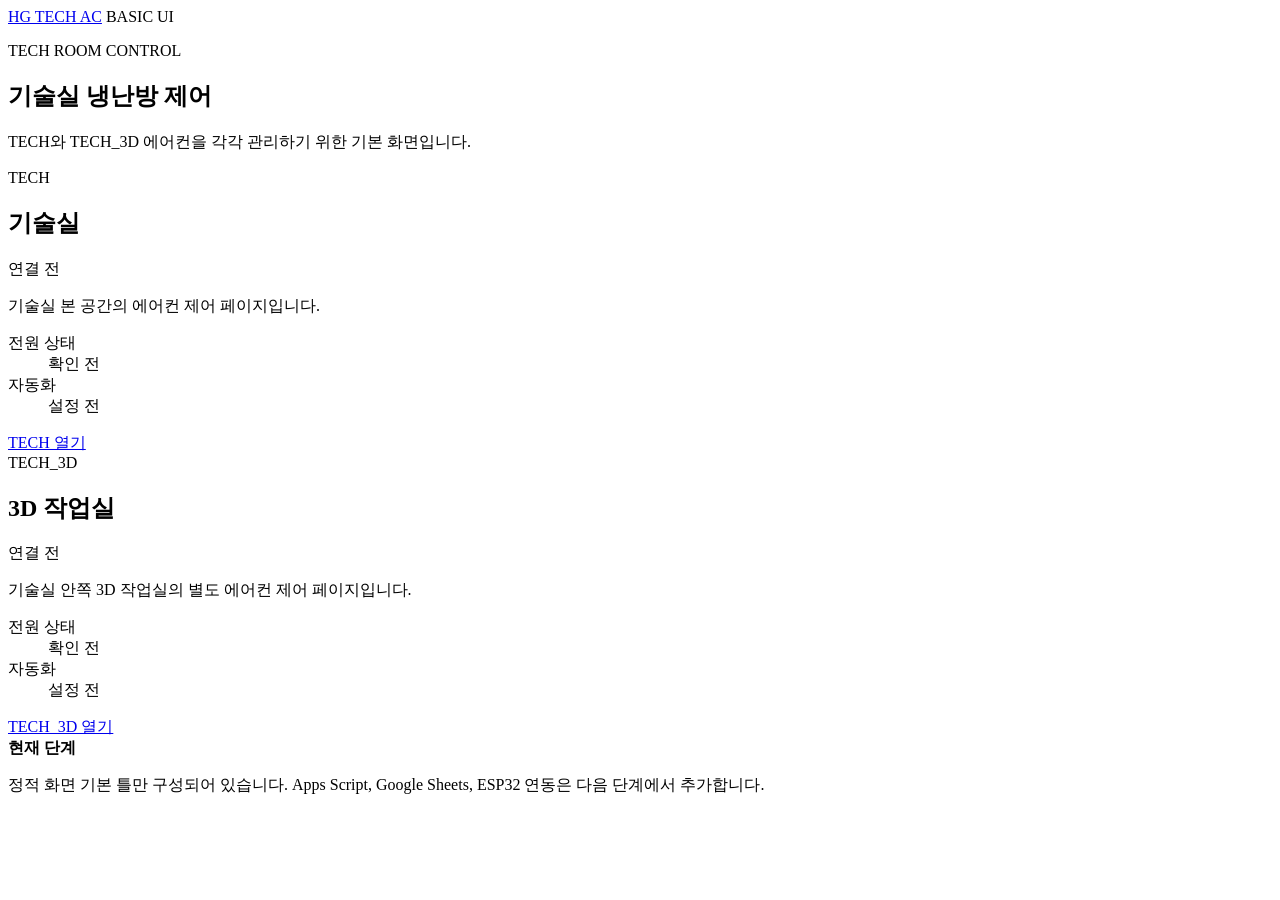
==== index.html @ 8c7516be "Initialize HG TECH AC basic site" ====
<!doctype html>
<html lang="ko">
<head>
  <meta charset="utf-8">
  <meta name="viewport" content="width=device-width, initial-scale=1">
  <meta name="theme-color" content="#08111f">
  <title>HG TECH AC</title>
  <link rel="stylesheet" href="./assets/style.css">
</head>
<body>
  <header class="topbar">
    <a class="brand" href="./">HG TECH AC</a>
    <span class="stage">BASIC UI</span>
  </header>

  <main class="container">
    <section class="hero">
      <p class="eyebrow">TECH ROOM CONTROL</p>
      <h1>기술실 냉난방 제어</h1>
      <p>TECH와 TECH_3D 에어컨을 각각 관리하기 위한 기본 화면입니다.</p>
    </section>

    <section class="device-grid">
      <article class="device-card">
        <div class="device-head">
          <div>
            <span class="device-id">TECH</span>
            <h2>기술실</h2>
          </div>
          <span class="status">연결 전</span>
        </div>
        <p>기술실 본 공간의 에어컨 제어 페이지입니다.</p>
        <dl class="summary">
          <div><dt>전원 상태</dt><dd>확인 전</dd></div>
          <div><dt>자동화</dt><dd>설정 전</dd></div>
        </dl>
        <a class="button primary" href="./TECH/">TECH 열기</a>
      </article>

      <article class="device-card">
        <div class="device-head">
          <div>
            <span class="device-id">TECH_3D</span>
            <h2>3D 작업실</h2>
          </div>
          <span class="status">연결 전</span>
        </div>
        <p>기술실 안쪽 3D 작업실의 별도 에어컨 제어 페이지입니다.</p>
        <dl class="summary">
          <div><dt>전원 상태</dt><dd>확인 전</dd></div>
          <div><dt>자동화</dt><dd>설정 전</dd></div>
        </dl>
        <a class="button primary" href="./TECH_3D/">TECH_3D 열기</a>
      </article>
    </section>

    <section class="notice">
      <strong>현재 단계</strong>
      <p>정적 화면 기본 틀만 구성되어 있습니다. Apps Script, Google Sheets, ESP32 연동은 다음 단계에서 추가합니다.</p>
    </section>
  </main>
</body>
</html>
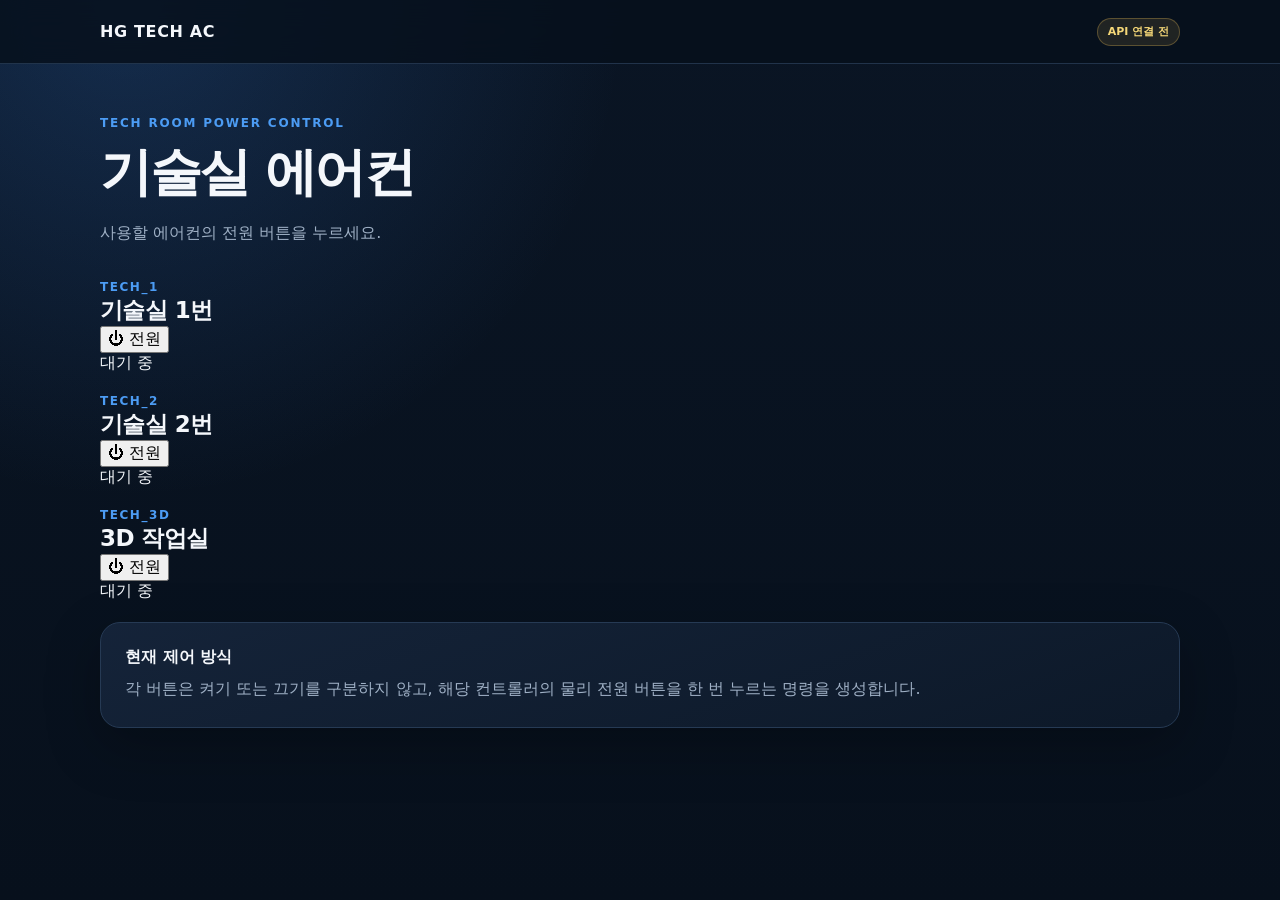
==== commit 46ad55ed: "Simplify dashboard to three large power buttons" ====
--- a/index.html
+++ b/index.html
@@ -6,58 +6,60 @@
   <meta name="theme-color" content="#08111f">
   <title>HG TECH AC</title>
   <link rel="stylesheet" href="./assets/style.css">
+  <script src="./config.js"></script>
+  <script defer src="./assets/app.js"></script>
 </head>
 <body>
   <header class="topbar">
     <a class="brand" href="./">HG TECH AC</a>
-    <span class="stage">BASIC UI</span>
+    <span id="serverState" class="stage">API 연결 전</span>
   </header>
 
-  <main class="container">
-    <section class="hero">
-      <p class="eyebrow">TECH ROOM CONTROL</p>
-      <h1>기술실 냉난방 제어</h1>
-      <p>TECH와 TECH_3D 에어컨을 각각 관리하기 위한 기본 화면입니다.</p>
+  <main class="container compact-container">
+    <section class="hero center-hero">
+      <p class="eyebrow">TECH ROOM POWER CONTROL</p>
+      <h1>기술실 에어컨</h1>
+      <p>사용할 에어컨의 전원 버튼을 누르세요.</p>
     </section>
 
-    <section class="device-grid">
-      <article class="device-card">
-        <div class="device-head">
-          <div>
-            <span class="device-id">TECH</span>
-            <h2>기술실</h2>
-          </div>
-          <span class="status">연결 전</span>
-        </div>
-        <p>기술실 본 공간의 에어컨 제어 페이지입니다.</p>
-        <dl class="summary">
-          <div><dt>전원 상태</dt><dd>확인 전</dd></div>
-          <div><dt>자동화</dt><dd>설정 전</dd></div>
-        </dl>
-        <a class="button primary" href="./TECH/">TECH 열기</a>
+    <section class="power-grid" aria-label="에어컨 전원 제어">
+      <article class="power-card">
+        <span class="device-id">TECH_1</span>
+        <h2>기술실 1번</h2>
+        <button class="power-button" type="button" data-device="TECH_1" data-name="기술실 1번" aria-label="기술실 1번 전원버튼 누르기">
+          <span class="power-icon" aria-hidden="true">⏻</span>
+          <span>전원</span>
+        </button>
+        <p class="command-state" id="state-TECH_1">대기 중</p>
       </article>
 
-      <article class="device-card">
-        <div class="device-head">
-          <div>
-            <span class="device-id">TECH_3D</span>
-            <h2>3D 작업실</h2>
-          </div>
-          <span class="status">연결 전</span>
-        </div>
-        <p>기술실 안쪽 3D 작업실의 별도 에어컨 제어 페이지입니다.</p>
-        <dl class="summary">
-          <div><dt>전원 상태</dt><dd>확인 전</dd></div>
-          <div><dt>자동화</dt><dd>설정 전</dd></div>
-        </dl>
-        <a class="button primary" href="./TECH_3D/">TECH_3D 열기</a>
+      <article class="power-card">
+        <span class="device-id">TECH_2</span>
+        <h2>기술실 2번</h2>
+        <button class="power-button" type="button" data-device="TECH_2" data-name="기술실 2번" aria-label="기술실 2번 전원버튼 누르기">
+          <span class="power-icon" aria-hidden="true">⏻</span>
+          <span>전원</span>
+        </button>
+        <p class="command-state" id="state-TECH_2">대기 중</p>
+      </article>
+
+      <article class="power-card">
+        <span class="device-id">TECH_3D</span>
+        <h2>3D 작업실</h2>
+        <button class="power-button" type="button" data-device="TECH_3D" data-name="3D 작업실" aria-label="3D 작업실 전원버튼 누르기">
+          <span class="power-icon" aria-hidden="true">⏻</span>
+          <span>전원</span>
+        </button>
+        <p class="command-state" id="state-TECH_3D">대기 중</p>
       </article>
     </section>
 
-    <section class="notice">
-      <strong>현재 단계</strong>
-      <p>정적 화면 기본 틀만 구성되어 있습니다. Apps Script, Google Sheets, ESP32 연동은 다음 단계에서 추가합니다.</p>
+    <section class="notice slim-notice">
+      <strong>현재 제어 방식</strong>
+      <p>각 버튼은 켜기 또는 끄기를 구분하지 않고, 해당 컨트롤러의 물리 전원 버튼을 한 번 누르는 명령을 생성합니다.</p>
     </section>
   </main>
+
+  <div id="toast" class="toast" role="status" aria-live="polite"></div>
 </body>
 </html>
--- a/assets/style.css
+++ b/assets/style.css
@@ -0,0 +1,215 @@
+:root {
+  --bg: #07101c;
+  --surface: #101c2d;
+  --surface-soft: #15243a;
+  --line: #263a54;
+  --text: #f4f7fb;
+  --muted: #9fb0c5;
+  --primary: #4c9cf4;
+  --primary-strong: #267fe4;
+  --green: #42d993;
+  --red: #ff6a75;
+  --amber: #f2c65b;
+}
+
+* { box-sizing: border-box; }
+html { min-height: 100%; background: var(--bg); }
+body {
+  margin: 0;
+  min-height: 100vh;
+  color: var(--text);
+  background:
+    radial-gradient(circle at 10% 0%, rgba(56, 122, 210, .24), transparent 34%),
+    linear-gradient(180deg, #0a1524 0%, var(--bg) 100%);
+  font-family: Inter, Pretendard, "Noto Sans KR", system-ui, sans-serif;
+}
+
+a { color: inherit; text-decoration: none; }
+button, input { font: inherit; }
+
+.topbar {
+  position: sticky;
+  top: 0;
+  z-index: 10;
+  display: flex;
+  justify-content: space-between;
+  align-items: center;
+  min-height: 64px;
+  padding: 0 max(18px, calc((100vw - 1080px) / 2));
+  border-bottom: 1px solid rgba(38, 58, 84, .85);
+  background: rgba(7, 16, 28, .84);
+  backdrop-filter: blur(14px);
+}
+
+.brand { font-weight: 900; letter-spacing: .04em; }
+.stage,
+.status {
+  display: inline-flex;
+  align-items: center;
+  min-height: 28px;
+  padding: 0 10px;
+  border: 1px solid rgba(242, 198, 91, .28);
+  border-radius: 999px;
+  color: #f4d778;
+  background: rgba(242, 198, 91, .11);
+  font-size: 11px;
+  font-weight: 850;
+}
+
+.container {
+  width: min(1080px, calc(100% - 30px));
+  margin: 0 auto;
+  padding: 52px 0 72px;
+}
+
+.hero { margin-bottom: 30px; }
+.eyebrow {
+  margin: 0 0 8px;
+  color: var(--primary);
+  font-size: 12px;
+  font-weight: 850;
+  letter-spacing: .15em;
+}
+h1, h2, p { margin-top: 0; }
+h1 {
+  margin-bottom: 12px;
+  font-size: clamp(32px, 7vw, 52px);
+  letter-spacing: -.045em;
+}
+h2 { margin-bottom: 0; font-size: 23px; letter-spacing: -.025em; }
+.hero > p:last-child,
+.device-card > p,
+.notice p,
+.muted { color: var(--muted); line-height: 1.65; }
+
+.device-grid,
+.control-grid {
+  display: grid;
+  grid-template-columns: repeat(2, minmax(0, 1fr));
+  gap: 18px;
+}
+
+.device-card,
+.panel,
+.notice {
+  padding: 24px;
+  border: 1px solid var(--line);
+  border-radius: 20px;
+  background: linear-gradient(160deg, rgba(21, 36, 58, .96), rgba(13, 25, 41, .96));
+  box-shadow: 0 18px 54px rgba(0, 0, 0, .25);
+}
+.device-card { min-height: 310px; }
+.device-head,
+.panel-head {
+  display: flex;
+  justify-content: space-between;
+  align-items: flex-start;
+  gap: 16px;
+  margin-bottom: 22px;
+}
+.device-id {
+  color: var(--primary);
+  font-size: 12px;
+  font-weight: 900;
+  letter-spacing: .13em;
+}
+
+.summary {
+  display: grid;
+  gap: 1px;
+  margin: 22px 0 18px;
+  overflow: hidden;
+  border-radius: 13px;
+  background: var(--line);
+}
+.summary div {
+  display: flex;
+  justify-content: space-between;
+  gap: 18px;
+  padding: 13px;
+  background: #0d1929;
+}
+.summary dt { color: var(--muted); font-size: 13px; }
+.summary dd { margin: 0; font-size: 13px; font-weight: 800; }
+
+.button {
+  display: inline-flex;
+  align-items: center;
+  justify-content: center;
+  min-height: 46px;
+  padding: 0 17px;
+  border: 1px solid transparent;
+  border-radius: 11px;
+  color: var(--text);
+  font-weight: 850;
+}
+.button.primary {
+  width: 100%;
+  background: linear-gradient(135deg, var(--primary-strong), #5864ef);
+}
+.button.ghost { border-color: var(--line); background: transparent; }
+.button.on { background: rgba(66, 217, 147, .13); border-color: rgba(66, 217, 147, .42); color: #80f3bd; }
+.button.off { background: rgba(255, 106, 117, .12); border-color: rgba(255, 106, 117, .42); color: #ff9aa2; }
+
+.notice { margin-top: 20px; }
+.notice p { margin: 8px 0 0; }
+
+.room-hero {
+  display: flex;
+  justify-content: space-between;
+  align-items: center;
+  gap: 20px;
+}
+.panel { margin-top: 18px; }
+.control-grid .panel { margin-top: 0; }
+.command-buttons {
+  display: grid;
+  grid-template-columns: 1fr 1fr;
+  gap: 12px;
+}
+.command-buttons .button { min-height: 64px; font-size: 18px; }
+
+.schedule-grid {
+  display: grid;
+  grid-template-columns: repeat(2, minmax(0, 1fr));
+  gap: 12px;
+}
+label { color: var(--muted); font-size: 13px; font-weight: 700; }
+input[type="time"] {
+  width: 100%;
+  min-height: 46px;
+  margin-top: 7px;
+  padding: 0 12px;
+  border: 1px solid var(--line);
+  border-radius: 11px;
+  color: var(--text);
+  background: #0a1524;
+}
+.days {
+  display: grid;
+  grid-template-columns: repeat(7, 1fr);
+  gap: 6px;
+  margin-top: 16px;
+}
+.days span {
+  display: grid;
+  place-items: center;
+  min-height: 45px;
+  border: 1px solid var(--line);
+  border-radius: 10px;
+  color: var(--muted);
+  background: #0a1524;
+  font-size: 12px;
+}
+.days .active { color: var(--text); border-color: rgba(76, 156, 244, .55); background: rgba(76, 156, 244, .12); }
+
+@media (max-width: 720px) {
+  .topbar { padding: 0 15px; }
+  .container { padding-top: 34px; }
+  .device-grid,
+  .control-grid { grid-template-columns: 1fr; }
+  .room-hero { display: block; }
+  .room-hero .status { margin-top: 14px; }
+  .schedule-grid { grid-template-columns: 1fr; }
+  .days { grid-template-columns: repeat(4, 1fr); }
+}
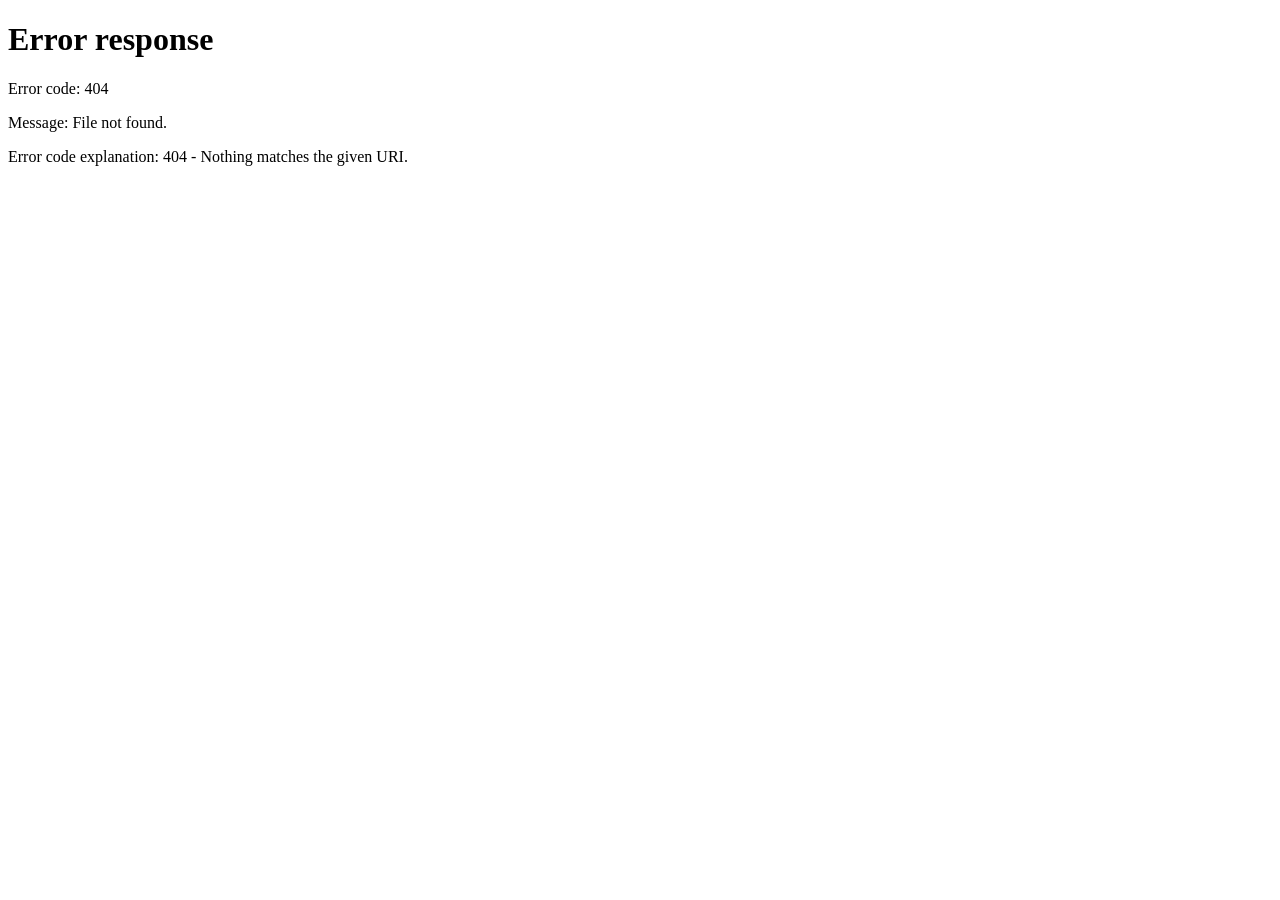
==== commit 1da52cef: "Add admin entry routing" ====
--- a/index.html
+++ b/index.html
@@ -2,64 +2,19 @@
 <html lang="ko">
 <head>
   <meta charset="utf-8">
-  <meta name="viewport" content="width=device-width, initial-scale=1">
-  <meta name="theme-color" content="#08111f">
+  <meta name="viewport" content="width=device-width,initial-scale=1,viewport-fit=cover">
+  <meta name="theme-color" content="#07101c">
   <title>HG TECH AC</title>
-  <link rel="stylesheet" href="./assets/style.css">
   <script src="./config.js"></script>
-  <script defer src="./assets/app.js"></script>
 </head>
 <body>
-  <header class="topbar">
-    <a class="brand" href="./">HG TECH AC</a>
-    <span id="serverState" class="stage">API 연결 전</span>
-  </header>
-
-  <main class="container compact-container">
-    <section class="hero center-hero">
-      <p class="eyebrow">TECH ROOM POWER CONTROL</p>
-      <h1>기술실 에어컨</h1>
-      <p>사용할 에어컨의 전원 버튼을 누르세요.</p>
-    </section>
-
-    <section class="power-grid" aria-label="에어컨 전원 제어">
-      <article class="power-card">
-        <span class="device-id">TECH_1</span>
-        <h2>기술실 1번</h2>
-        <button class="power-button" type="button" data-device="TECH_1" data-name="기술실 1번" aria-label="기술실 1번 전원버튼 누르기">
-          <span class="power-icon" aria-hidden="true">⏻</span>
-          <span>전원</span>
-        </button>
-        <p class="command-state" id="state-TECH_1">대기 중</p>
-      </article>
-
-      <article class="power-card">
-        <span class="device-id">TECH_2</span>
-        <h2>기술실 2번</h2>
-        <button class="power-button" type="button" data-device="TECH_2" data-name="기술실 2번" aria-label="기술실 2번 전원버튼 누르기">
-          <span class="power-icon" aria-hidden="true">⏻</span>
-          <span>전원</span>
-        </button>
-        <p class="command-state" id="state-TECH_2">대기 중</p>
-      </article>
-
-      <article class="power-card">
-        <span class="device-id">TECH_3D</span>
-        <h2>3D 작업실</h2>
-        <button class="power-button" type="button" data-device="TECH_3D" data-name="3D 작업실" aria-label="3D 작업실 전원버튼 누르기">
-          <span class="power-icon" aria-hidden="true">⏻</span>
-          <span>전원</span>
-        </button>
-        <p class="command-state" id="state-TECH_3D">대기 중</p>
-      </article>
-    </section>
-
-    <section class="notice slim-notice">
-      <strong>현재 제어 방식</strong>
-      <p>각 버튼은 켜기 또는 끄기를 구분하지 않고, 해당 컨트롤러의 물리 전원 버튼을 한 번 누르는 명령을 생성합니다.</p>
-    </section>
-  </main>
-
-  <div id="toast" class="toast" role="status" aria-live="polite"></div>
+  <noscript>이 사이트는 JavaScript가 필요합니다.</noscript>
+  <script>
+    (() => {
+      const key = window.HG_CONFIG?.SESSION_KEY || 'hgTechAcAdminSession';
+      const session = localStorage.getItem(key);
+      location.replace(session ? './admin/dashboard/' : './admin/login/');
+    })();
+  </script>
 </body>
 </html>
